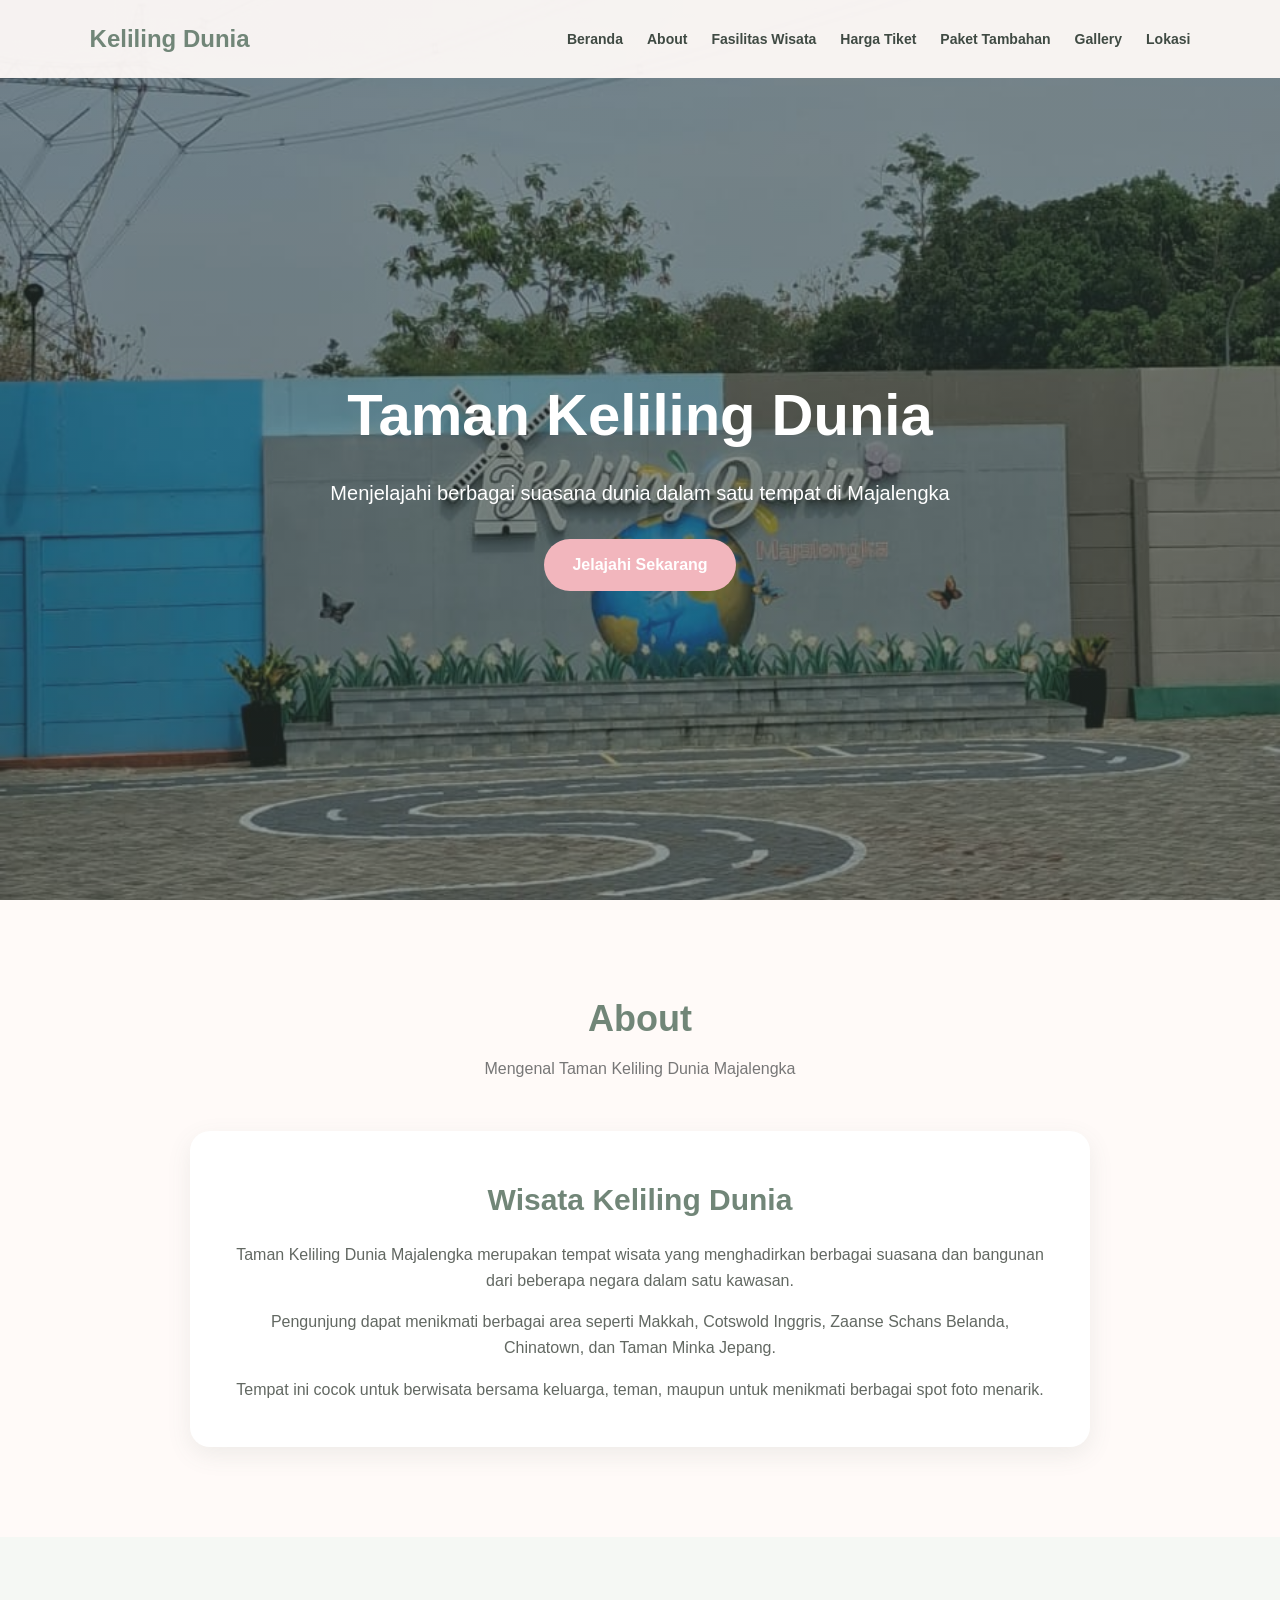
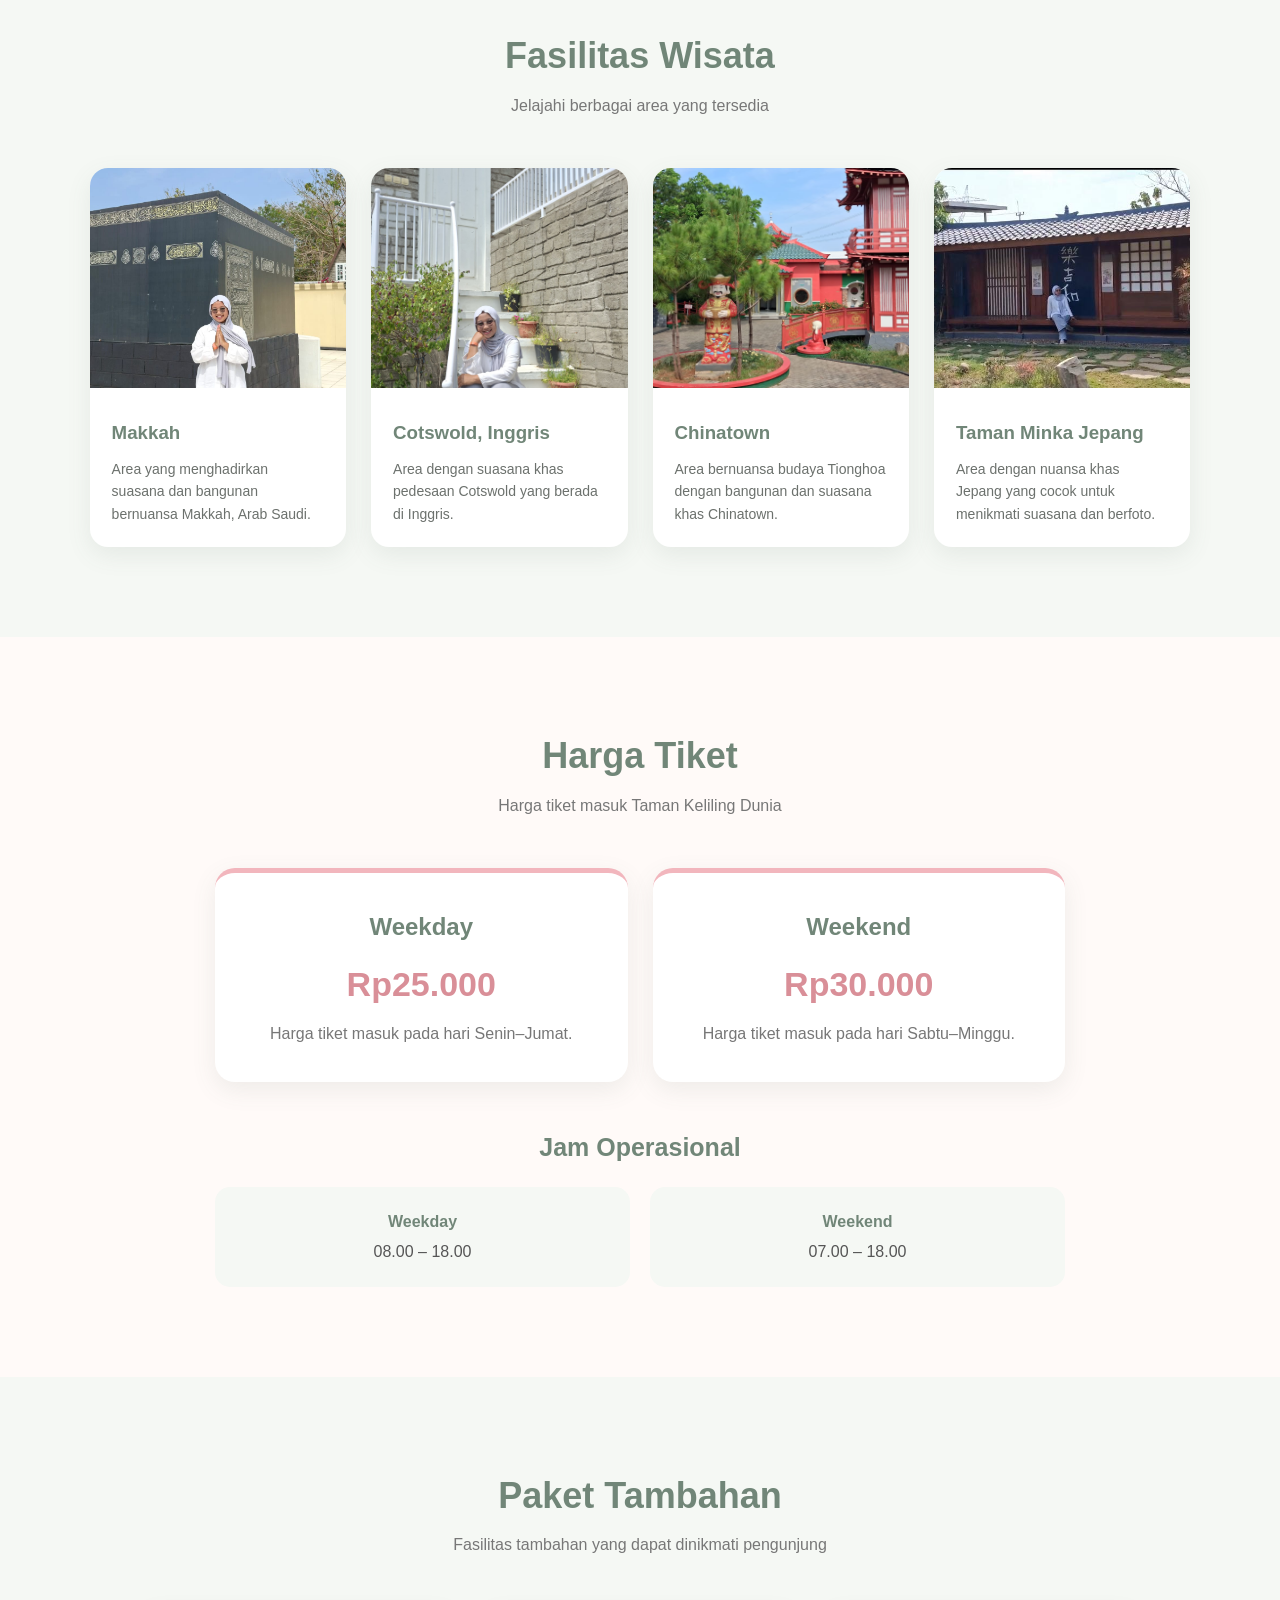
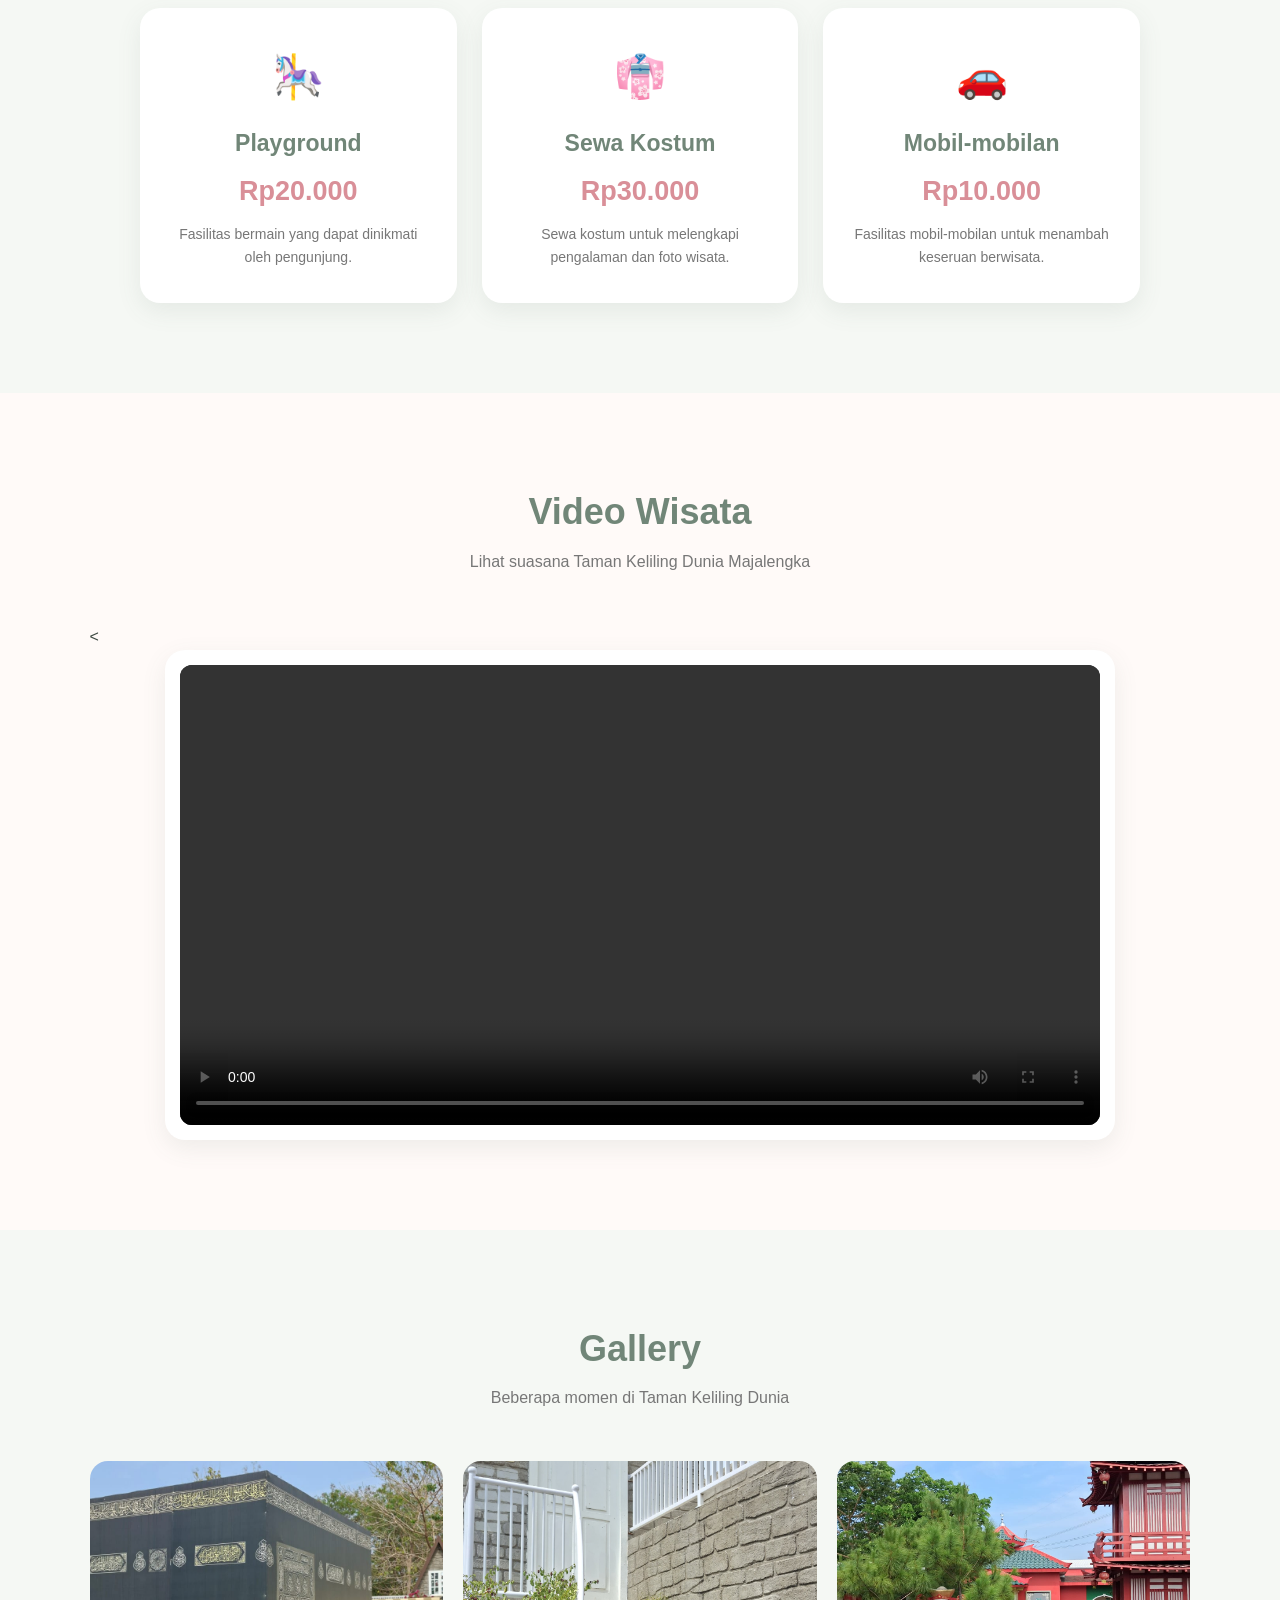
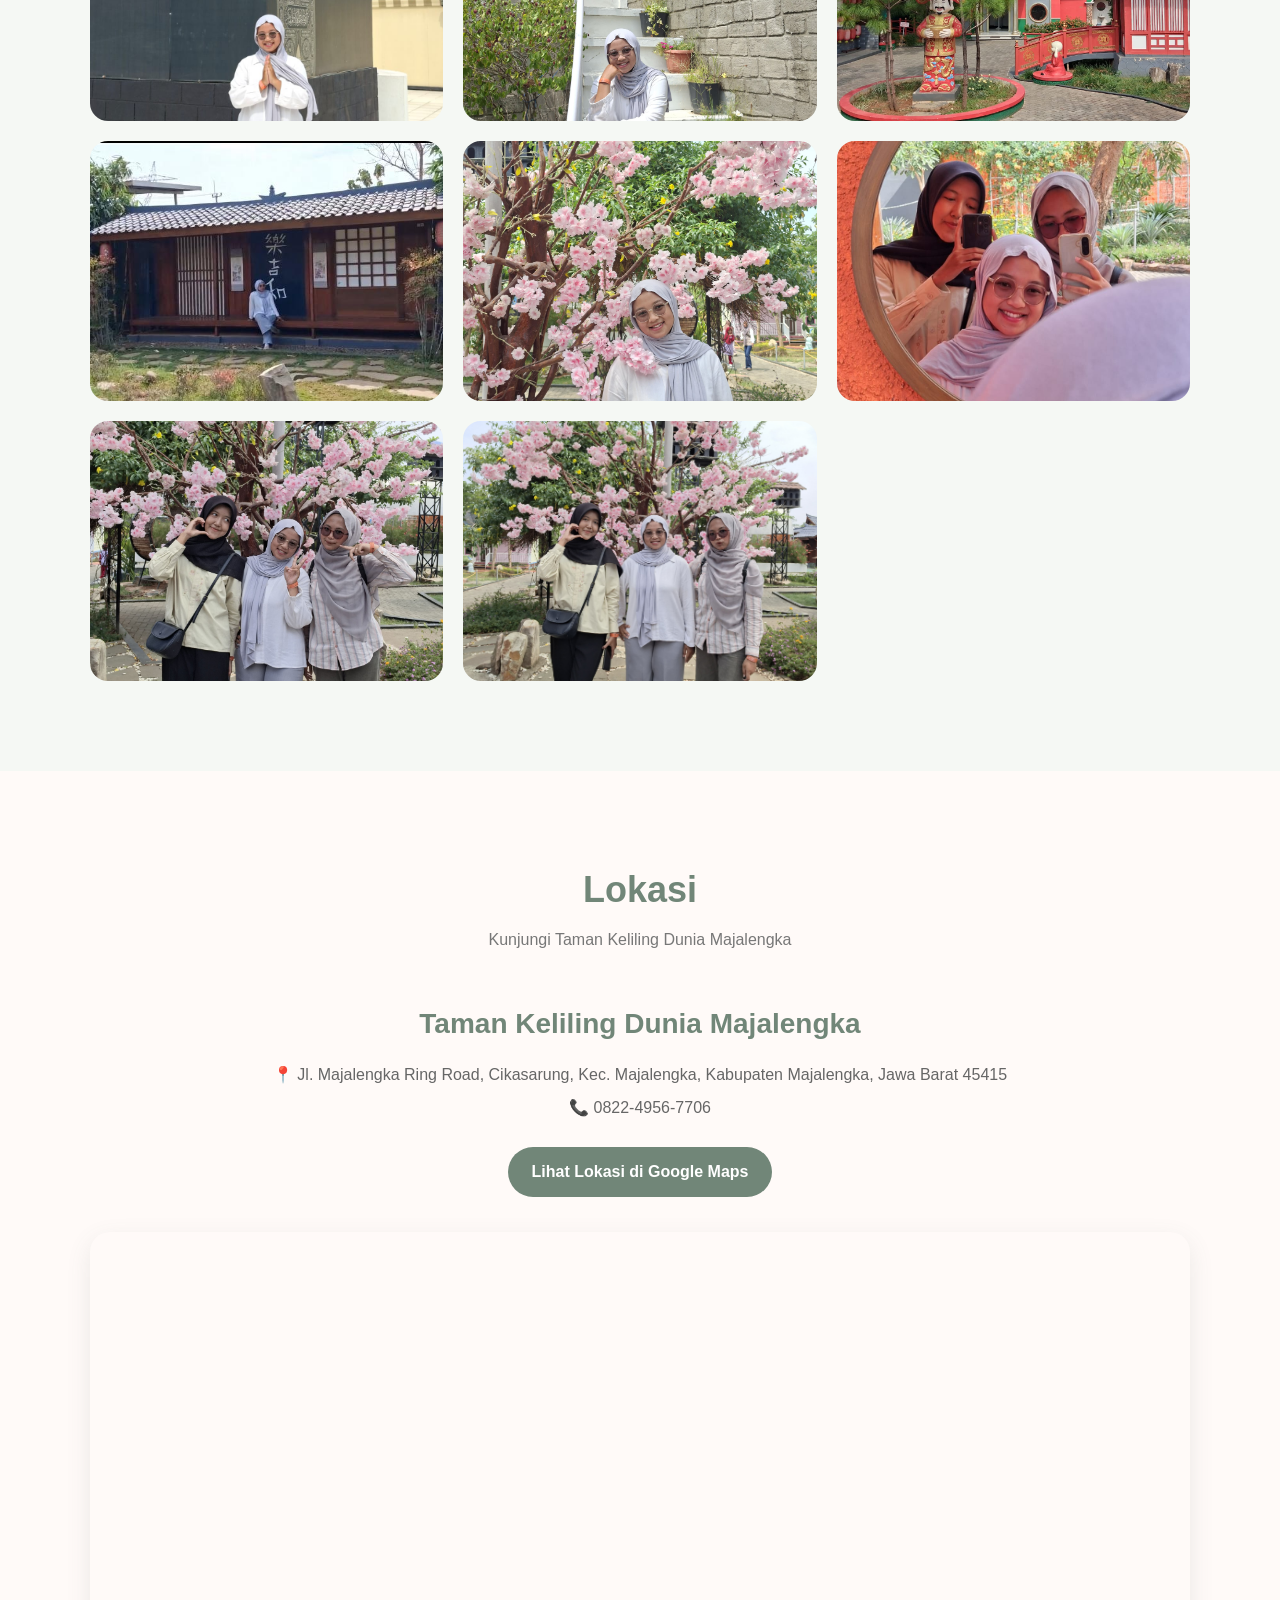
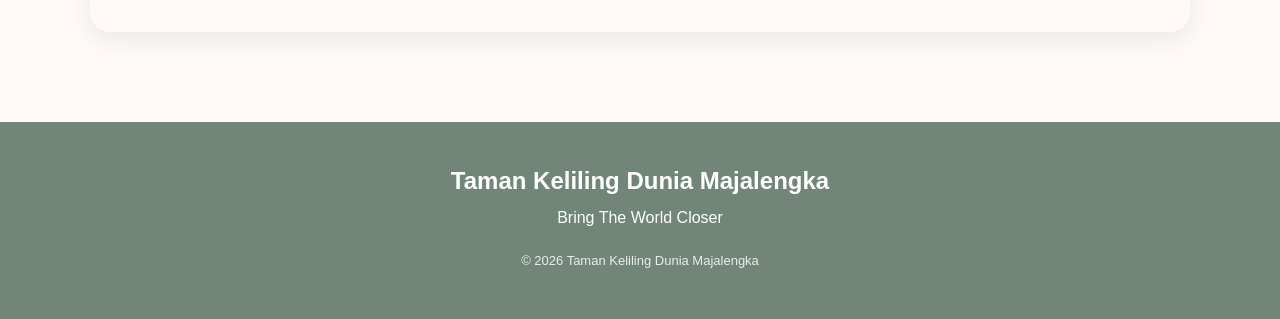
==== Website_Wisata/index.html @ c138de84 "Add files via upload" ====
<!DOCTYPE html>
<html lang="id">
<head>
    <meta charset="UTF-8">
    <meta name="viewport" content="width=device-width, initial-scale=1.0">
    <title>Taman Keliling Dunia Majalengka</title>
    <link rel="stylesheet" href="style.css">
</head>
<body>

<header class="hero" id="beranda">
    <nav class="navbar">
        <div class="logo">Keliling Dunia</div>

        <ul class="nav-menu">
            <li><a href="#beranda">Beranda</a></li>
            <li><a href="#about">About</a></li>
            <li><a href="#fasilitas">Fasilitas Wisata</a></li>
            <li><a href="#harga">Harga Tiket</a></li>
            <li><a href="#tambahan">Paket Tambahan</a></li>
            <li><a href="#gallery">Gallery</a></li>
            <li><a href="#lokasi">Lokasi</a></li>
        </ul>
    </nav>

    <div class="hero-content">
        <h1>Taman Keliling Dunia</h1>
        <p>Menjelajahi berbagai suasana dunia dalam satu tempat di Majalengka</p>
        <a href="#about" class="hero-btn">Jelajahi Sekarang</a>
    </div>
</header>

<section class="section about" id="about">
    <div class="section-title">
        <h2>About</h2>
        <p>Mengenal Taman Keliling Dunia Majalengka</p>
    </div>

    <div class="about-text">
        <h3>Wisata Keliling Dunia</h3>

        <p>
            Taman Keliling Dunia Majalengka merupakan tempat wisata
            yang menghadirkan berbagai suasana dan bangunan dari
            beberapa negara dalam satu kawasan.
        </p>

        <p>
            Pengunjung dapat menikmati berbagai area seperti Makkah,
            Cotswold Inggris, Zaanse Schans Belanda, Chinatown,
            dan Taman Minka Jepang.
        </p>

        <p>
            Tempat ini cocok untuk berwisata bersama keluarga,
            teman, maupun untuk menikmati berbagai spot foto menarik.
        </p>
    </div>
</section>

<section class="section facilities" id="fasilitas">
    <div class="section-title">
        <h2>Fasilitas Wisata</h2>
        <p>Jelajahi berbagai area yang tersedia</p>
    </div>

    <div class="card-container">

        <div class="card">
            <img src="img/keliling dunua(mekah ).jpeg" alt="Makkah">
            <div class="card-content">
                <h3>Makkah</h3>
                <p>
                    Area yang menghadirkan suasana dan bangunan
                    bernuansa Makkah, Arab Saudi.
                </p>
            </div>
        </div>

        <div class="card">
            <img src="img/keliling dunia (inggris).jpeg" alt="Cotswold Inggris">
            <div class="card-content">
                <h3>Cotswold, Inggris</h3>
                <p>
                    Area dengan suasana khas pedesaan Cotswold
                    yang berada di Inggris.
                </p>
            </div>
        </div>

        <div class="card">
            <img src="img/keliling dunia (chinatown).jpeg" alt="Chinatown">
            <div class="card-content">
                <h3>Chinatown</h3>
                <p>
                    Area bernuansa budaya Tionghoa dengan bangunan
                    dan suasana khas Chinatown.
                </p>
            </div>
        </div>

        <div class="card">
            <img src="img/keliling dunia (taman minka jepang ).jpeg" alt="Taman Minka Jepang">
            <div class="card-content">
                <h3>Taman Minka Jepang</h3>
                <p>
                    Area dengan nuansa khas Jepang yang cocok
                    untuk menikmati suasana dan berfoto.
                </p>
            </div>
        </div>

    </div>
</section>

<section class="section ticket" id="harga">
    <div class="section-title">
        <h2>Harga Tiket</h2>
        <p>Harga tiket masuk Taman Keliling Dunia</p>
    </div>

    <div class="ticket-container">

        <div class="ticket-card">
            <h3>Weekday</h3>
            <div class="price">Rp25.000</div>
            <p>Harga tiket masuk pada hari Senin–Jumat.</p>
        </div>

        <div class="ticket-card">
            <h3>Weekend</h3>
            <div class="price">Rp30.000</div>
            <p>Harga tiket masuk pada hari Sabtu–Minggu.</p>
        </div>

    </div>

    <div class="operational">
        <h3>Jam Operasional</h3>

        <div class="operational-container">

            <div>
                <strong>Weekday</strong>
                <span>08.00 – 18.00</span>
            </div>

            <div>
                <strong>Weekend</strong>
                <span>07.00 – 18.00</span>
            </div>

        </div>
    </div>
</section>

<section class="section additional" id="tambahan">
    <div class="section-title">
        <h2>Paket Tambahan</h2>
        <p>Fasilitas tambahan yang dapat dinikmati pengunjung</p>
    </div>

    <div class="additional-container">

        <div class="additional-card">
            <div class="additional-icon">🎠</div>
            <h3>Playground</h3>
            <div class="additional-price">Rp20.000</div>
            <p>
                Fasilitas bermain yang dapat dinikmati oleh pengunjung.
            </p>
        </div>

        <div class="additional-card">
            <div class="additional-icon">👘</div>
            <h3>Sewa Kostum</h3>
            <div class="additional-price">Rp30.000</div>
            <p>
                Sewa kostum untuk melengkapi pengalaman dan foto wisata.
            </p>
        </div>

        <div class="additional-card">
            <div class="additional-icon">🚗</div>
            <h3>Mobil-mobilan</h3>
            <div class="additional-price">Rp10.000</div>
            <p>
                Fasilitas mobil-mobilan untuk menambah keseruan berwisata.
            </p>
        </div>

    </div>
</section>

<section class="section video-section">
    <div class="section-title">
        <h2>Video Wisata</h2>
        <p>Lihat suasana Taman Keliling Dunia Majalengka</p>
    </div>

    <<div class="video-container">
    <video controls>
        <source src="video.mp4/video.mp4" type="video/mp4">
        Browser kamu tidak mendukung pemutaran video.
    </video>
</div>
</div>
    </div>
</section>

<section class="section gallery" id="gallery">
    <div class="section-title">
        <h2>Gallery</h2>
        <p>Beberapa momen di Taman Keliling Dunia</p>
    </div>

    <div class="gallery-container">

        <div class="gallery-item">
            <img src="img/keliling dunua(mekah ).jpeg" alt="Makkah">
        </div>

        <div class="gallery-item">
            <img src="img/keliling dunia (inggris).jpeg" alt="Inggris">
        </div>

        <div class="gallery-item">
            <img src="img/keliling dunia (chinatown).jpeg" alt="Chinatown">
        </div>

        <div class="gallery-item">
            <img src="img/keliling dunia (taman minka jepang ).jpeg" alt="Jepang">
        </div>

        <div class="gallery-item">
            <img src="img/poto keliling dunia.jpeg" alt="Taman Keliling Dunia">
        </div>

        <div class="gallery-item">
            <img src="img/bertiga kita.jpeg" alt="Foto Bersama">
        </div>

        <div class="gallery-item">
            <img src="img/bertiga kita 2.jpeg" alt="Foto Bersama">
        </div>

        <div class="gallery-item">
            <img src="img/kita kita.jpeg" alt="Foto Bersama">
        </div>

    </div>
</section>

<section class="section location" id="lokasi">
    <div class="section-title">
        <h2>Lokasi</h2>
        <p>Kunjungi Taman Keliling Dunia Majalengka</p>
    </div>

    <div class="location-content">

        <div class="location-info">
            <h3>Taman Keliling Dunia Majalengka</h3>

            <p>
                📍 Jl. Majalengka Ring Road, Cikasarung,
                Kec. Majalengka, Kabupaten Majalengka,
                Jawa Barat 45415
            </p>

            <p>
                📞 0822-4956-7706
            </p>

            <a
                href="https://www.google.com/maps/search/?api=1&query=Taman+Keliling+Dunia+Majalengka"
                target="_blank"
                class="map-btn">
                Lihat Lokasi di Google Maps
            </a>
        </div>

        <div class="map-container">
            <iframe
                src="https://www.google.com/maps?q=Taman+Keliling+Dunia+Majalengka&output=embed"
                loading="lazy"
                allowfullscreen>
            </iframe>
        </div>

    </div>
</section>

<footer>
    <div class="footer-content">
        <h3>Taman Keliling Dunia Majalengka</h3>
        <p>Bring The World Closer</p>
        <p class="copyright">
            © 2026 Taman Keliling Dunia Majalengka
        </p>
    </div>
</footer>

</body>
</html>
---- Website_Wisata/style.css ----
* {
    margin: 0;
    padding: 0;
    box-sizing: border-box;
}

html {
    scroll-behavior: smooth;
}

body {
    font-family: Arial, Helvetica, sans-serif;
    background: #fffaf8;
    color: #3f4a43;
    line-height: 1.6;
}

.hero {
    min-height: 100vh;
    background:
        linear-gradient(rgba(54, 70, 61, 0.45), rgba(54, 70, 61, 0.45)),
        url("img/gambar keliling dunia.jpeg") center/cover no-repeat;
    position: relative;
}

.navbar {
    width: 100%;
    padding: 20px 7%;
    display: flex;
    justify-content: space-between;
    align-items: center;
    background: rgba(255, 250, 248, 0.94);
    position: absolute;
    top: 0;
    left: 0;
    z-index: 10;
}

.logo {
    font-size: 24px;
    font-weight: bold;
    color: #718678;
}

.nav-menu {
    list-style: none;
    display: flex;
    gap: 24px;
}

.nav-menu a {
    text-decoration: none;
    color: #3f4a43;
    font-size: 14px;
    font-weight: 600;
    transition: 0.3s;
}

.nav-menu a:hover {
    color: #d98f98;
}

.hero-content {
    min-height: 100vh;
    display: flex;
    flex-direction: column;
    justify-content: center;
    align-items: center;
    text-align: center;
    color: white;
    padding: 100px 20px 40px;
}

.hero-content h1 {
    font-size: 58px;
    margin-bottom: 15px;
}

.hero-content p {
    font-size: 20px;
    max-width: 700px;
    margin-bottom: 30px;
}

.hero-btn {
    display: inline-block;
    text-decoration: none;
    background: #f2b6bd;
    color: #ffffff;
    padding: 13px 28px;
    border-radius: 30px;
    font-weight: bold;
    transition: 0.3s;
}

.hero-btn:hover {
    background: #df9da6;
    transform: translateY(-2px);
}

.section {
    padding: 90px 7%;
}

.section-title {
    text-align: center;
    margin-bottom: 50px;
}

.section-title h2 {
    font-size: 36px;
    color: #718678;
    margin-bottom: 8px;
}

.section-title p {
    color: #777;
}

.about {
    background: #fffaf8;
}

.about-text {
    max-width: 900px;
    margin: auto;
    text-align: center;
    background: #ffffff;
    padding: 45px;
    border-radius: 20px;
    box-shadow: 0 8px 25px rgba(90, 110, 95, 0.1);
}

.about-text h3 {
    font-size: 30px;
    color: #718678;
    margin-bottom: 18px;
}

.about-text p {
    margin-bottom: 16px;
    color: #626862;
}

.about-text p:last-child {
    margin-bottom: 0;
}

.facilities {
    background: #f5f8f4;
}

.card-container {
    display: grid;
    grid-template-columns: repeat(4, 1fr);
    gap: 25px;
}

.card {
    background: #ffffff;
    border-radius: 18px;
    overflow: hidden;
    box-shadow: 0 8px 25px rgba(90, 110, 95, 0.1);
    transition: 0.3s;
}

.card:hover {
    transform: translateY(-7px);
}

.card img {
    width: 100%;
    height: 220px;
    object-fit: cover;
}

.card-content {
    padding: 22px;
}

.card-content h3 {
    color: #718678;
    margin-bottom: 10px;
}

.card-content p {
    color: #6c716d;
    font-size: 14px;
}

.ticket {
    background: #fffaf8;
}

.ticket-container {
    max-width: 850px;
    margin: auto;
    display: grid;
    grid-template-columns: repeat(2, 1fr);
    gap: 25px;
}

.ticket-card {
    background: #ffffff;
    padding: 35px;
    text-align: center;
    border-radius: 20px;
    box-shadow: 0 8px 25px rgba(90, 110, 95, 0.1);
    border-top: 5px solid #f2b6bd;
}

.ticket-card h3 {
    color: #718678;
    font-size: 24px;
    margin-bottom: 10px;
}

.price {
    font-size: 34px;
    font-weight: bold;
    color: #d98f98;
    margin-bottom: 10px;
}

.ticket-card p {
    color: #777;
}

.operational {
    max-width: 850px;
    margin: 45px auto 0;
    text-align: center;
}

.operational h3 {
    font-size: 25px;
    color: #718678;
    margin-bottom: 20px;
}

.operational-container {
    display: grid;
    grid-template-columns: repeat(2, 1fr);
    gap: 20px;
}

.operational-container div {
    background: #f5f8f4;
    padding: 22px;
    border-radius: 15px;
}

.operational-container strong,
.operational-container span {
    display: block;
}

.operational-container strong {
    color: #718678;
    margin-bottom: 5px;
}

.operational-container span {
    color: #555;
}

.additional {
    background: #f5f8f4;
}

.additional-container {
    max-width: 1000px;
    margin: auto;
    display: grid;
    grid-template-columns: repeat(3, 1fr);
    gap: 25px;
}

.additional-card {
    background: #ffffff;
    padding: 35px 25px;
    text-align: center;
    border-radius: 20px;
    box-shadow: 0 8px 25px rgba(90, 110, 95, 0.1);
}

.additional-icon {
    font-size: 42px;
    margin-bottom: 15px;
}

.additional-card h3 {
    color: #718678;
    font-size: 23px;
    margin-bottom: 8px;
}

.additional-price {
    color: #d98f98;
    font-size: 27px;
    font-weight: bold;
    margin-bottom: 10px;
}

.additional-card p {
    color: #777;
    font-size: 14px;
}

.video-section {
    background: #fffaf8;
}

.video-container {
    max-width: 950px;
    margin: auto;
    background: #ffffff;
    padding: 15px;
    border-radius: 20px;
    box-shadow: 0 8px 25px rgba(90, 110, 95, 0.1);
}

.video-container video {
    width: 100%;
    display: block;
    max-height: 550px;
    border-radius: 12px;
    background: #222;
}

.gallery {
    background: #f5f8f4;
}

.gallery-container {
    display: grid;
    grid-template-columns: repeat(3, 1fr);
    gap: 20px;
}

.gallery-item {
    height: 260px;
    overflow: hidden;
    border-radius: 18px;
    background: #ffffff;
}

.gallery-item img {
    width: 100%;
    height: 100%;
    object-fit: cover;
    display: block;
    transition: 0.4s;
}

.gallery-item:hover img {
    transform: scale(1.05);
}

.location {
    background: #fffaf8;
}

.location-content {
    max-width: 1100px;
    margin: auto;
}

.location-info {
    text-align: center;
    margin-bottom: 35px;
}

.location-info h3 {
    font-size: 28px;
    color: #718678;
    margin-bottom: 15px;
}

.location-info p {
    color: #666;
    margin-bottom: 8px;
}

.map-btn {
    display: inline-block;
    margin-top: 18px;
    background: #718678;
    color: #ffffff;
    text-decoration: none;
    padding: 12px 24px;
    border-radius: 25px;
    font-weight: bold;
    transition: 0.3s;
}

.map-btn:hover {
    background: #5e7465;
}

.map-container {
    width: 100%;
    height: 400px;
    border-radius: 20px;
    overflow: hidden;
    box-shadow: 0 8px 25px rgba(90, 110, 95, 0.12);
}

.map-container iframe {
    width: 100%;
    height: 100%;
    border: 0;
}

footer {
    background: #718678;
    color: #ffffff;
    text-align: center;
    padding: 40px 20px;
}

.footer-content h3 {
    font-size: 24px;
    margin-bottom: 5px;
}

.footer-content p {
    margin-bottom: 8px;
}

.copyright {
    margin-top: 20px;
    font-size: 13px;
    opacity: 0.85;
}

@media (max-width: 1000px) {
    .navbar {
        padding: 18px 4%;
    }

    .nav-menu {
        gap: 14px;
    }

    .nav-menu a {
        font-size: 12px;
    }

    .card-container {
        grid-template-columns: repeat(2, 1fr);
    }
}

@media (max-width: 768px) {
    .navbar {
        position: relative;
        flex-direction: column;
        gap: 15px;
    }

    .nav-menu {
        flex-wrap: wrap;
        justify-content: center;
    }

    .hero {
        min-height: 100vh;
    }

    .hero-content h1 {
        font-size: 40px;
    }

    .hero-content p {
        font-size: 16px;
    }

    .about-text {
        padding: 30px 22px;
    }

    .about-text h3 {
        font-size: 26px;
    }

    .card-container {
        grid-template-columns: 1fr;
    }

    .ticket-container {
        grid-template-columns: 1fr;
    }

    .operational-container {
        grid-template-columns: 1fr;
    }

    .additional-container {
        grid-template-columns: 1fr;
    }

    .gallery-container {
        grid-template-columns: 1fr;
    }

    .gallery-item {
        height: 280px;
    }

    .map-container {
        height: 300px;
    }

    .section {
        padding: 65px 5%;
    }

    .section-title h2 {
        font-size: 30px;
    }
}

@media (max-width: 480px) {
    .nav-menu {
        gap: 10px;
    }

    .nav-menu a {
        font-size: 11px;
    }

    .hero-content h1 {
        font-size: 32px;
    }

    .hero-content p {
        font-size: 14px;
    }
}
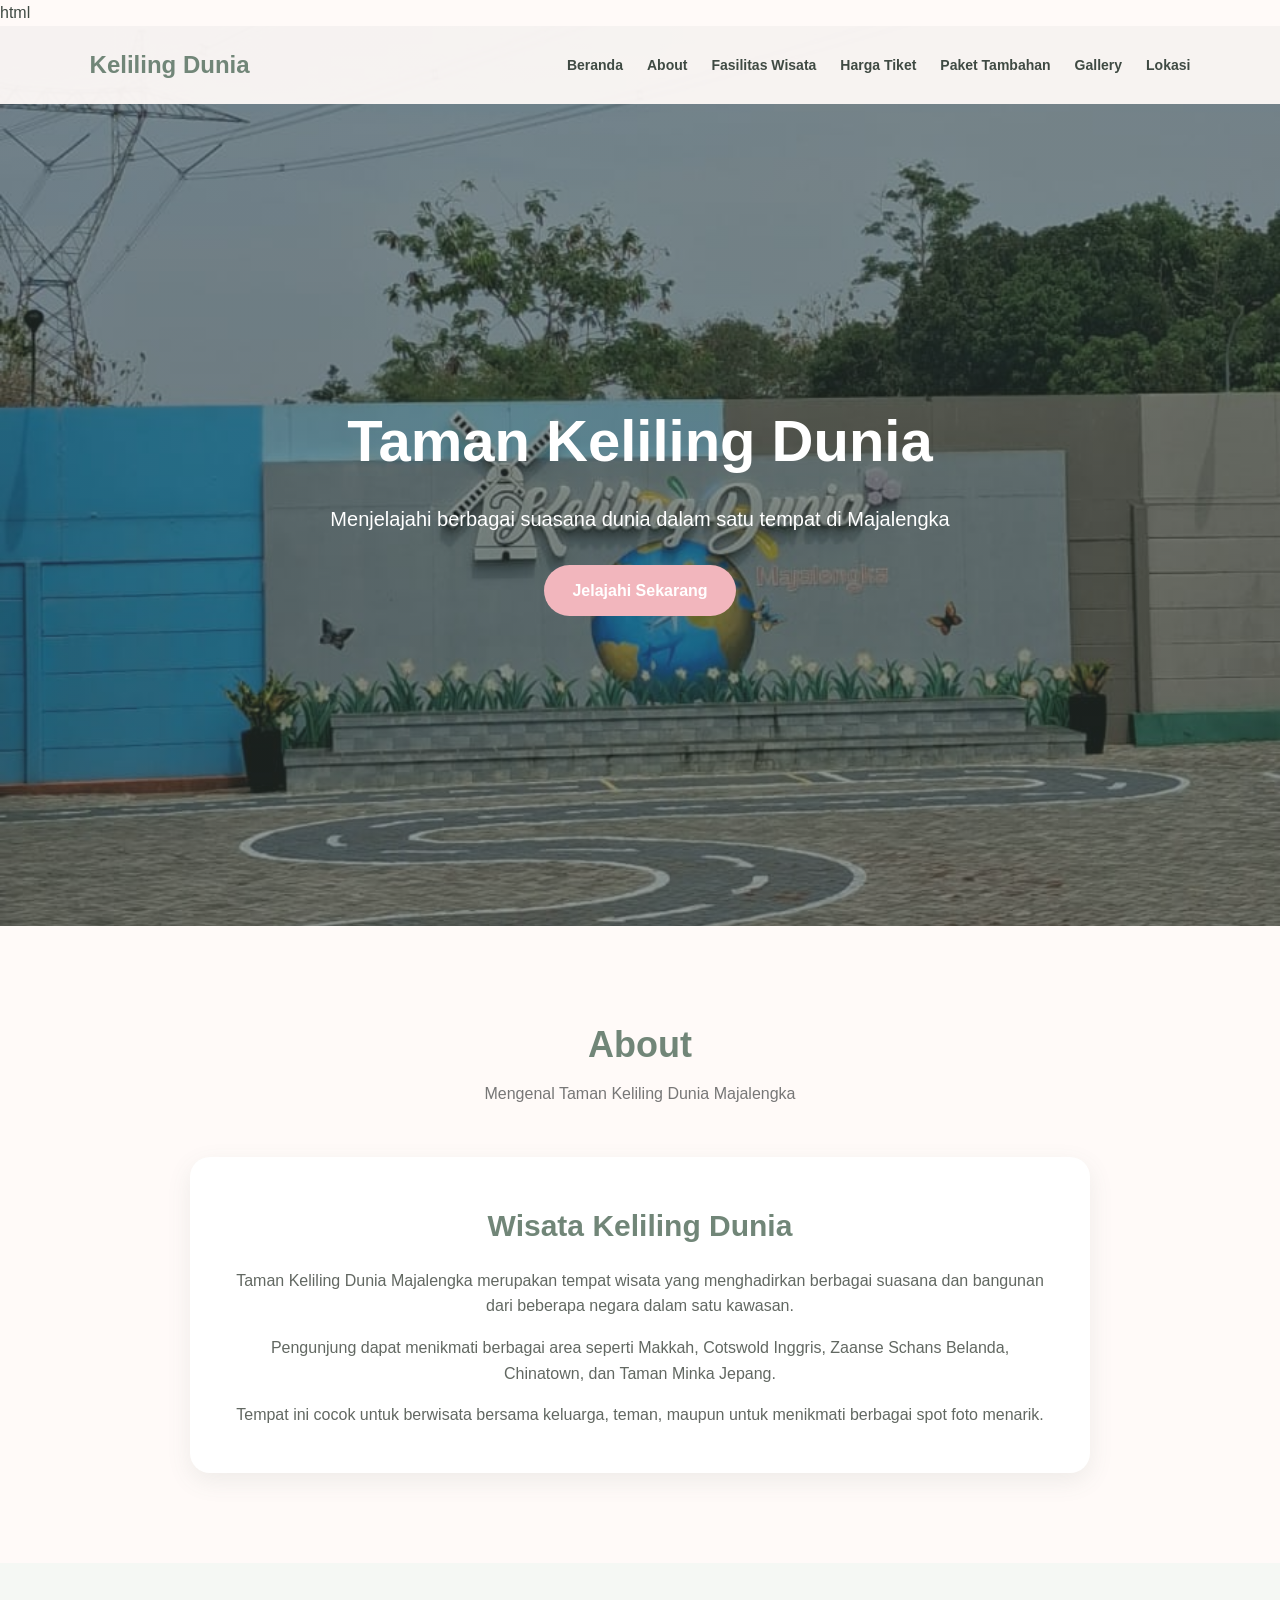
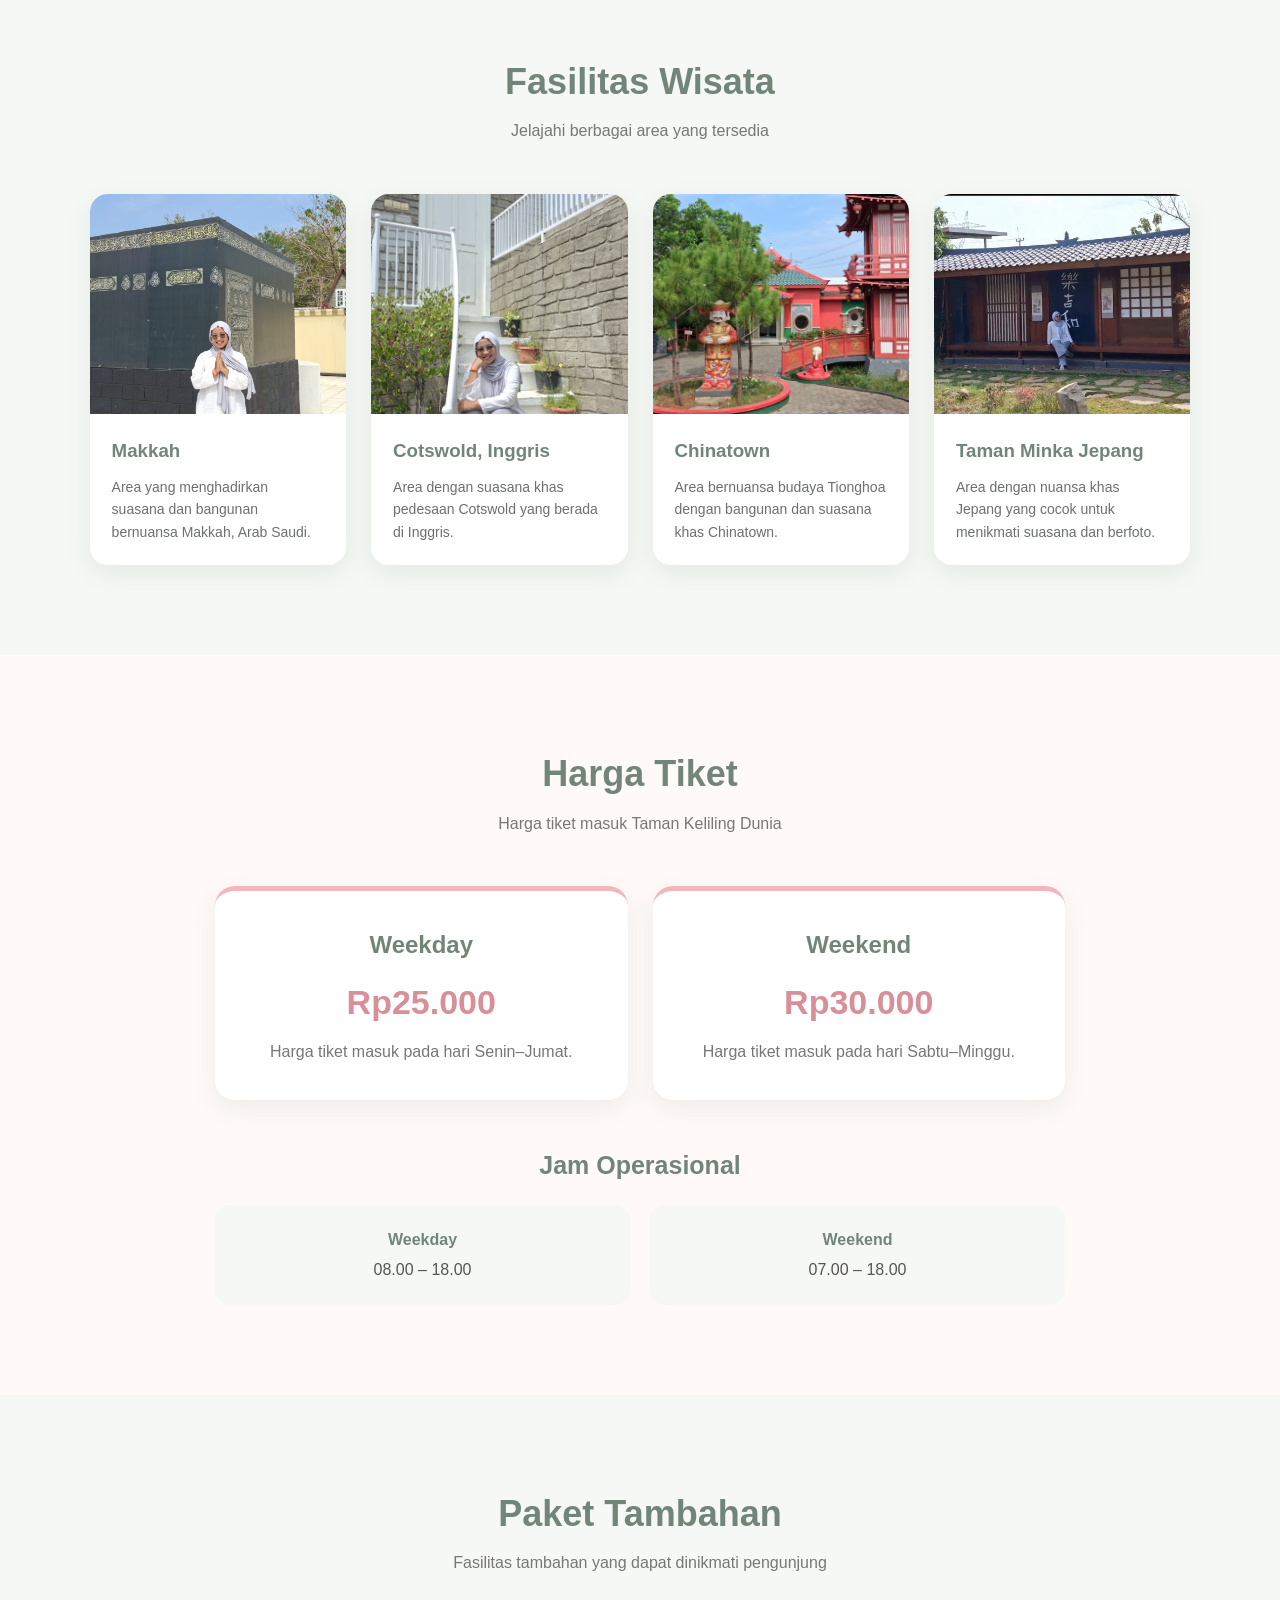
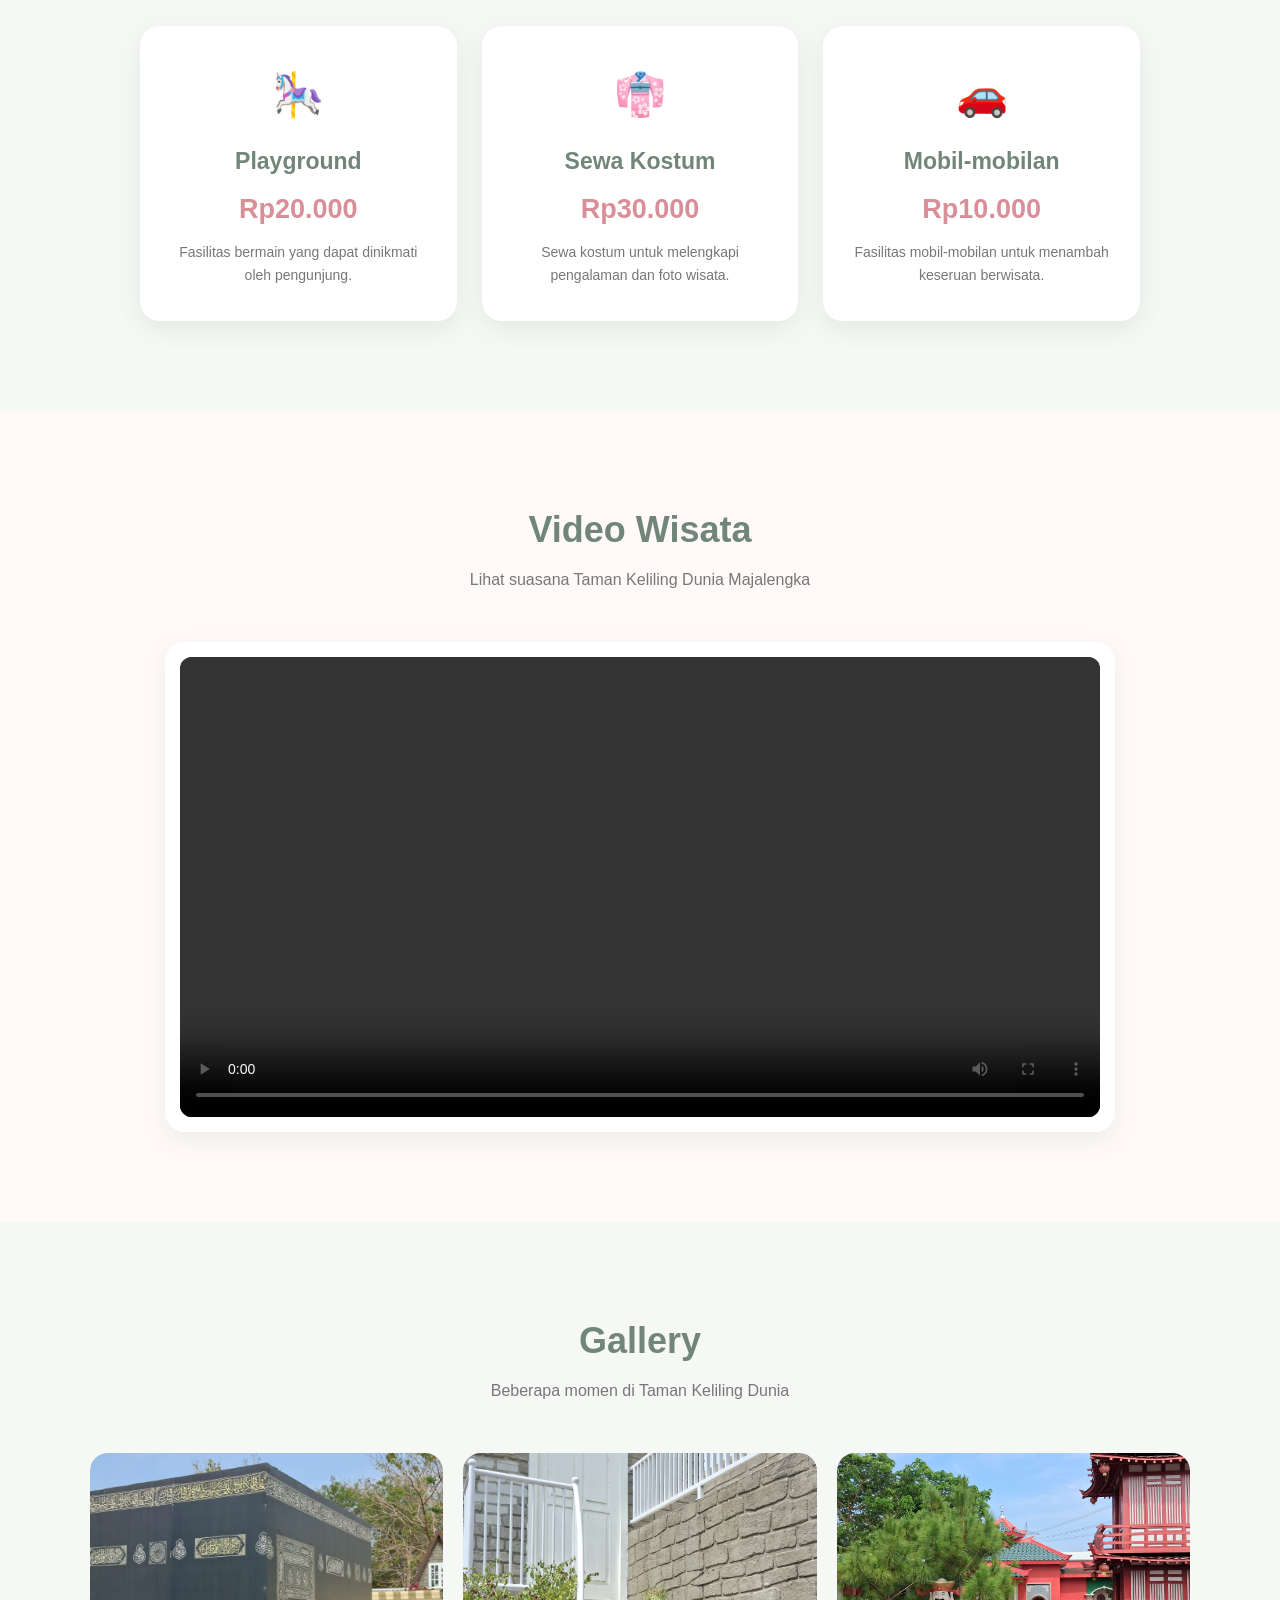
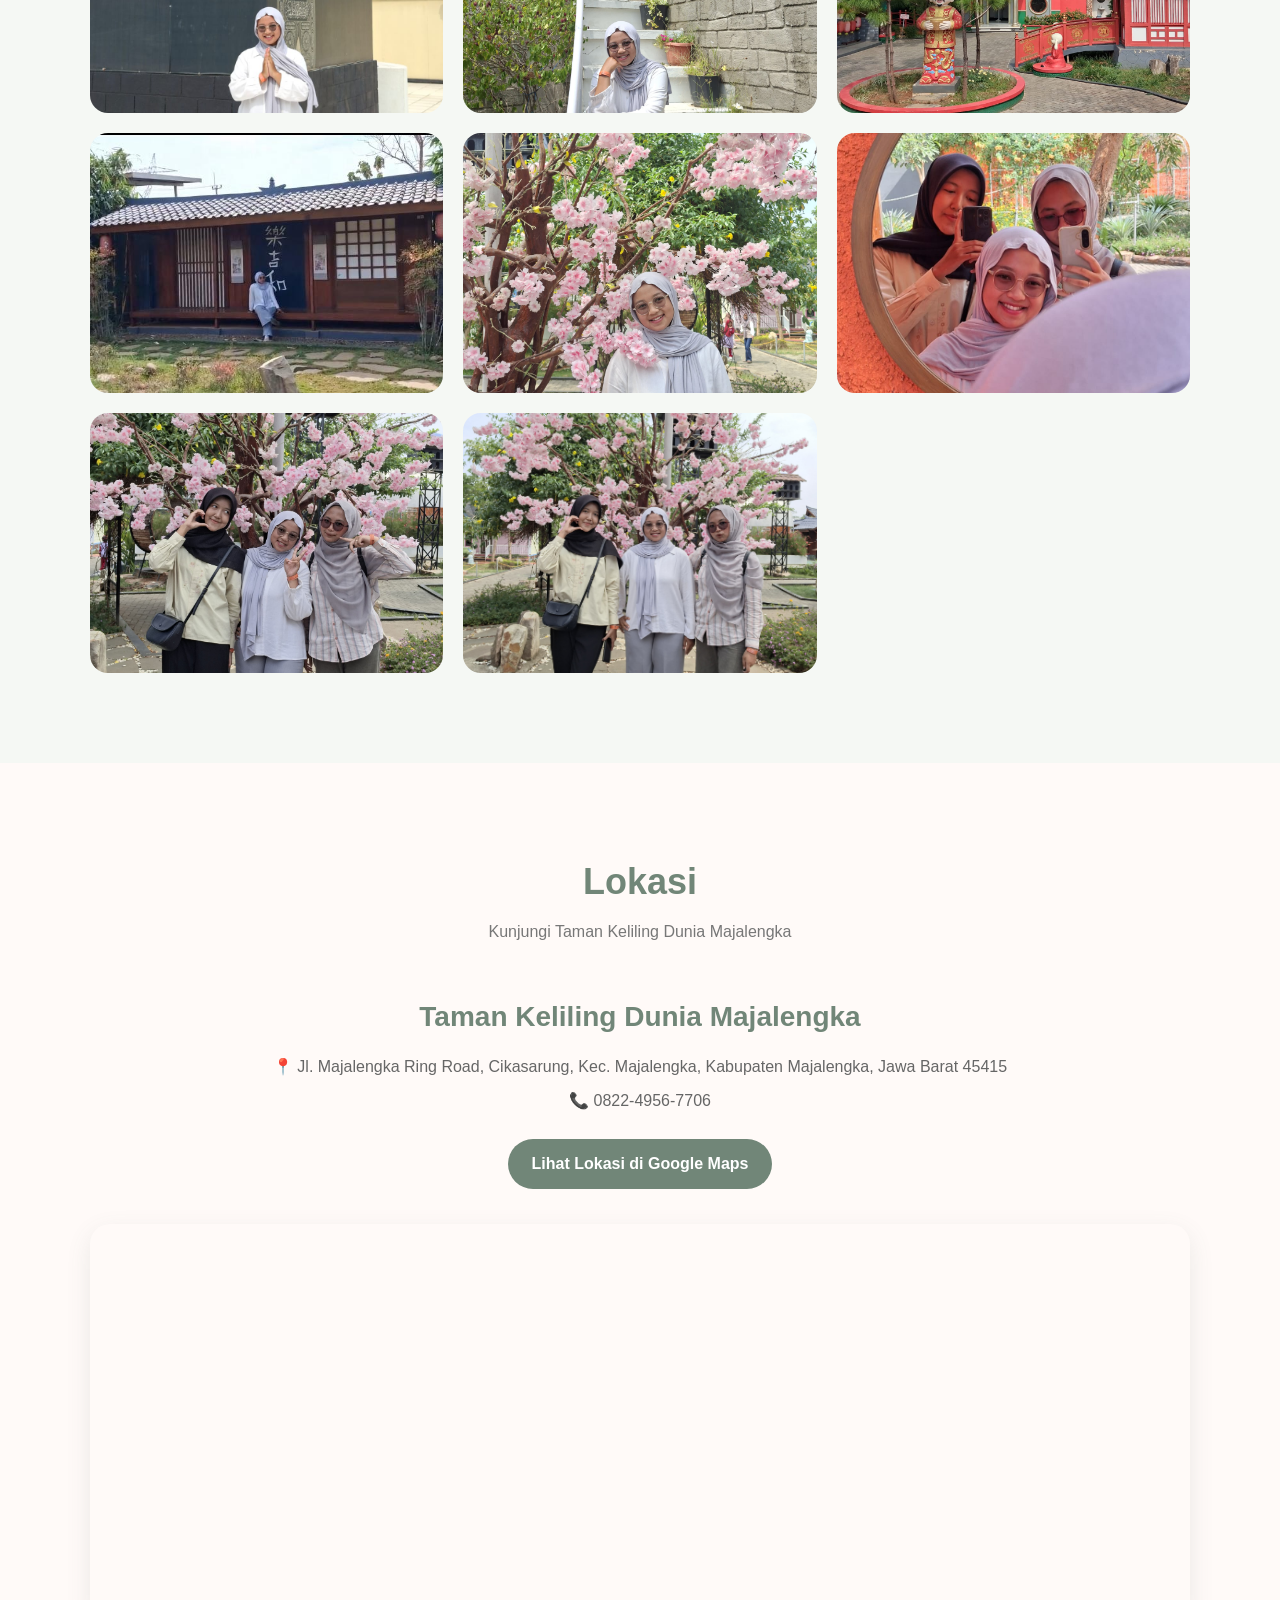
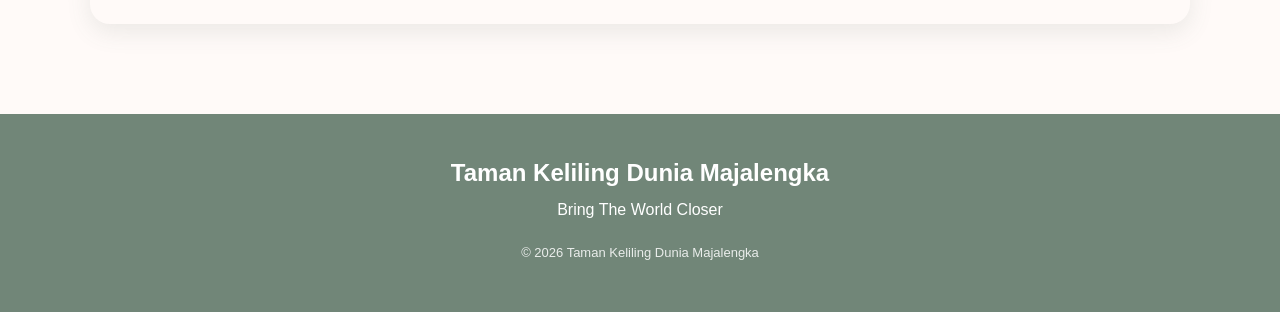
==== commit 43776ae7: "Update index.html" ====
--- a/Website_Wisata/index.html
+++ b/Website_Wisata/index.html
@@ -1,3 +1,4 @@
+html
 <!DOCTYPE html>
 <html lang="id">
 <head>
@@ -11,7 +12,6 @@
 <header class="hero" id="beranda">
     <nav class="navbar">
         <div class="logo">Keliling Dunia</div>
-
         <ul class="nav-menu">
             <li><a href="#beranda">Beranda</a></li>
             <li><a href="#about">About</a></li>
@@ -38,19 +38,16 @@
 
     <div class="about-text">
         <h3>Wisata Keliling Dunia</h3>
-
         <p>
             Taman Keliling Dunia Majalengka merupakan tempat wisata
             yang menghadirkan berbagai suasana dan bangunan dari
             beberapa negara dalam satu kawasan.
         </p>
-
         <p>
             Pengunjung dapat menikmati berbagai area seperti Makkah,
             Cotswold Inggris, Zaanse Schans Belanda, Chinatown,
             dan Taman Minka Jepang.
         </p>
-
         <p>
             Tempat ini cocok untuk berwisata bersama keluarga,
             teman, maupun untuk menikmati berbagai spot foto menarik.
@@ -65,15 +62,11 @@
     </div>
 
     <div class="card-container">
-
         <div class="card">
             <img src="img/keliling dunua(mekah ).jpeg" alt="Makkah">
             <div class="card-content">
                 <h3>Makkah</h3>
-                <p>
-                    Area yang menghadirkan suasana dan bangunan
-                    bernuansa Makkah, Arab Saudi.
-                </p>
+                <p>Area yang menghadirkan suasana dan bangunan bernuansa Makkah, Arab Saudi.</p>
             </div>
         </div>
 
@@ -81,10 +74,7 @@
             <img src="img/keliling dunia (inggris).jpeg" alt="Cotswold Inggris">
             <div class="card-content">
                 <h3>Cotswold, Inggris</h3>
-                <p>
-                    Area dengan suasana khas pedesaan Cotswold
-                    yang berada di Inggris.
-                </p>
+                <p>Area dengan suasana khas pedesaan Cotswold yang berada di Inggris.</p>
             </div>
         </div>
 
@@ -92,10 +82,7 @@
             <img src="img/keliling dunia (chinatown).jpeg" alt="Chinatown">
             <div class="card-content">
                 <h3>Chinatown</h3>
-                <p>
-                    Area bernuansa budaya Tionghoa dengan bangunan
-                    dan suasana khas Chinatown.
-                </p>
+                <p>Area bernuansa budaya Tionghoa dengan bangunan dan suasana khas Chinatown.</p>
             </div>
         </div>
 
@@ -103,13 +90,9 @@
             <img src="img/keliling dunia (taman minka jepang ).jpeg" alt="Taman Minka Jepang">
             <div class="card-content">
                 <h3>Taman Minka Jepang</h3>
-                <p>
-                    Area dengan nuansa khas Jepang yang cocok
-                    untuk menikmati suasana dan berfoto.
-                </p>
-            </div>
-        </div>
-
+                <p>Area dengan nuansa khas Jepang yang cocok untuk menikmati suasana dan berfoto.</p>
+            </div>
+        </div>
     </div>
 </section>
 
@@ -120,7 +103,6 @@
     </div>
 
     <div class="ticket-container">
-
         <div class="ticket-card">
             <h3>Weekday</h3>
             <div class="price">Rp25.000</div>
@@ -132,24 +114,19 @@
             <div class="price">Rp30.000</div>
             <p>Harga tiket masuk pada hari Sabtu–Minggu.</p>
         </div>
-
     </div>
 
     <div class="operational">
         <h3>Jam Operasional</h3>
-
         <div class="operational-container">
-
             <div>
                 <strong>Weekday</strong>
                 <span>08.00 – 18.00</span>
             </div>
-
             <div>
                 <strong>Weekend</strong>
                 <span>07.00 – 18.00</span>
             </div>
-
         </div>
     </div>
 </section>
@@ -161,50 +138,40 @@
     </div>
 
     <div class="additional-container">
-
         <div class="additional-card">
             <div class="additional-icon">🎠</div>
             <h3>Playground</h3>
             <div class="additional-price">Rp20.000</div>
-            <p>
-                Fasilitas bermain yang dapat dinikmati oleh pengunjung.
-            </p>
+            <p>Fasilitas bermain yang dapat dinikmati oleh pengunjung.</p>
         </div>
 
         <div class="additional-card">
             <div class="additional-icon">👘</div>
             <h3>Sewa Kostum</h3>
             <div class="additional-price">Rp30.000</div>
-            <p>
-                Sewa kostum untuk melengkapi pengalaman dan foto wisata.
-            </p>
+            <p>Sewa kostum untuk melengkapi pengalaman dan foto wisata.</p>
         </div>
 
         <div class="additional-card">
             <div class="additional-icon">🚗</div>
             <h3>Mobil-mobilan</h3>
             <div class="additional-price">Rp10.000</div>
-            <p>
-                Fasilitas mobil-mobilan untuk menambah keseruan berwisata.
-            </p>
-        </div>
-
-    </div>
-</section>
-
-<section class="section video-section">
+            <p>Fasilitas mobil-mobilan untuk menambah keseruan berwisata.</p>
+        </div>
+    </div>
+</section>
+
+<section class="section video-section" id="video">
     <div class="section-title">
         <h2>Video Wisata</h2>
         <p>Lihat suasana Taman Keliling Dunia Majalengka</p>
     </div>
 
-    <<div class="video-container">
-    <video controls>
-        <source src="video.mp4/video.mp4" type="video/mp4">
-        Browser kamu tidak mendukung pemutaran video.
-    </video>
-</div>
-</div>
+    <div class="video-container">
+        <video controls preload="metadata">
+            <source src="video%20(1).mp4" type="video/mp4">
+            Browser kamu tidak mendukung pemutaran video.
+        </video>
     </div>
 </section>
 
@@ -215,39 +182,30 @@
     </div>
 
     <div class="gallery-container">
-
         <div class="gallery-item">
             <img src="img/keliling dunua(mekah ).jpeg" alt="Makkah">
         </div>
-
         <div class="gallery-item">
             <img src="img/keliling dunia (inggris).jpeg" alt="Inggris">
         </div>
-
         <div class="gallery-item">
             <img src="img/keliling dunia (chinatown).jpeg" alt="Chinatown">
         </div>
-
         <div class="gallery-item">
             <img src="img/keliling dunia (taman minka jepang ).jpeg" alt="Jepang">
         </div>
-
         <div class="gallery-item">
             <img src="img/poto keliling dunia.jpeg" alt="Taman Keliling Dunia">
         </div>
-
         <div class="gallery-item">
             <img src="img/bertiga kita.jpeg" alt="Foto Bersama">
         </div>
-
         <div class="gallery-item">
             <img src="img/bertiga kita 2.jpeg" alt="Foto Bersama">
         </div>
-
         <div class="gallery-item">
             <img src="img/kita kita.jpeg" alt="Foto Bersama">
         </div>
-
     </div>
 </section>
 
@@ -258,23 +216,19 @@
     </div>
 
     <div class="location-content">
-
         <div class="location-info">
             <h3>Taman Keliling Dunia Majalengka</h3>
-
             <p>
                 📍 Jl. Majalengka Ring Road, Cikasarung,
                 Kec. Majalengka, Kabupaten Majalengka,
                 Jawa Barat 45415
             </p>
-
-            <p>
-                📞 0822-4956-7706
-            </p>
+            <p>📞 0822-4956-7706</p>
 
             <a
                 href="https://www.google.com/maps/search/?api=1&query=Taman+Keliling+Dunia+Majalengka"
                 target="_blank"
+                rel="noopener noreferrer"
                 class="map-btn">
                 Lihat Lokasi di Google Maps
             </a>
@@ -284,10 +238,11 @@
             <iframe
                 src="https://www.google.com/maps?q=Taman+Keliling+Dunia+Majalengka&output=embed"
                 loading="lazy"
-                allowfullscreen>
+                allowfullscreen
+                referrerpolicy="no-referrer-when-downgrade"
+                title="Peta Taman Keliling Dunia Majalengka">
             </iframe>
         </div>
-
     </div>
 </section>
 
@@ -295,11 +250,11 @@
     <div class="footer-content">
         <h3>Taman Keliling Dunia Majalengka</h3>
         <p>Bring The World Closer</p>
-        <p class="copyright">
-            © 2026 Taman Keliling Dunia Majalengka
-        </p>
+        <p class="copyright">© 2026 Taman Keliling Dunia Majalengka</p>
     </div>
 </footer>
 
 </body>
-</html>+</html>
+            
+   
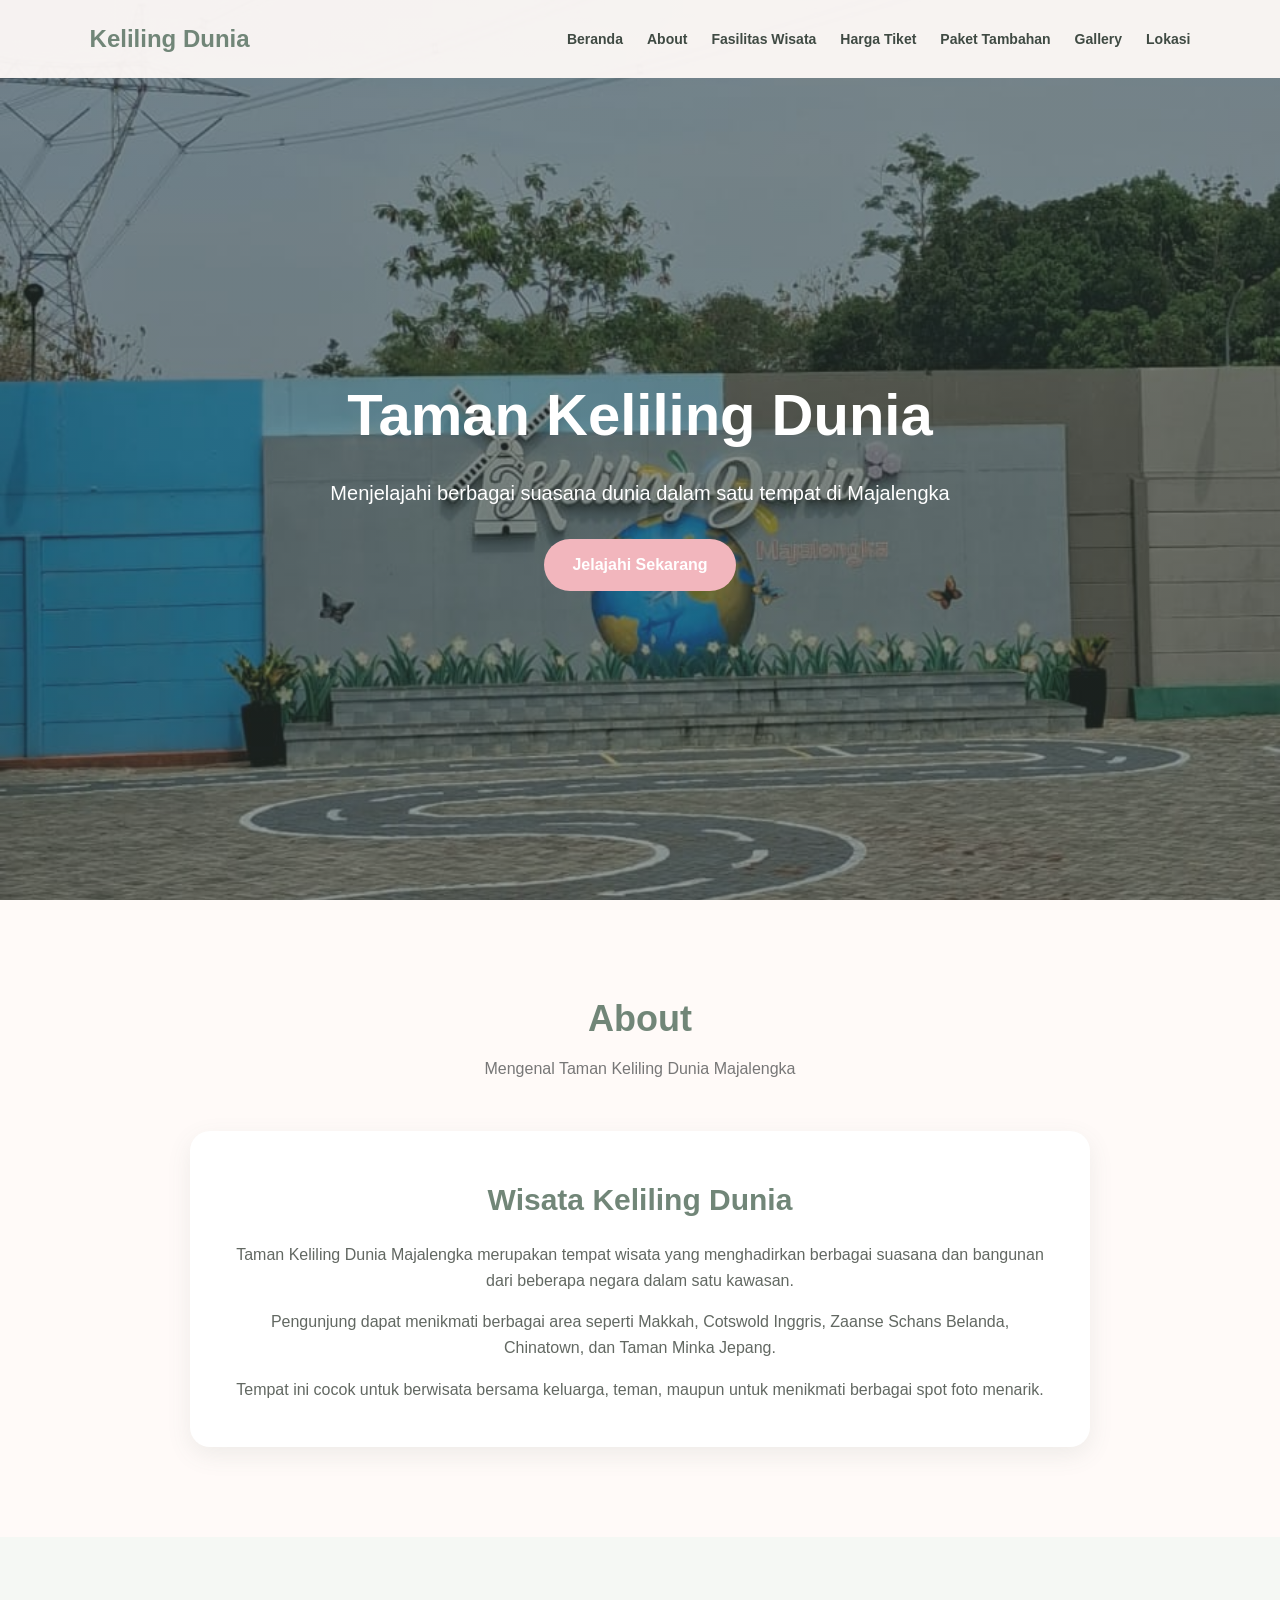
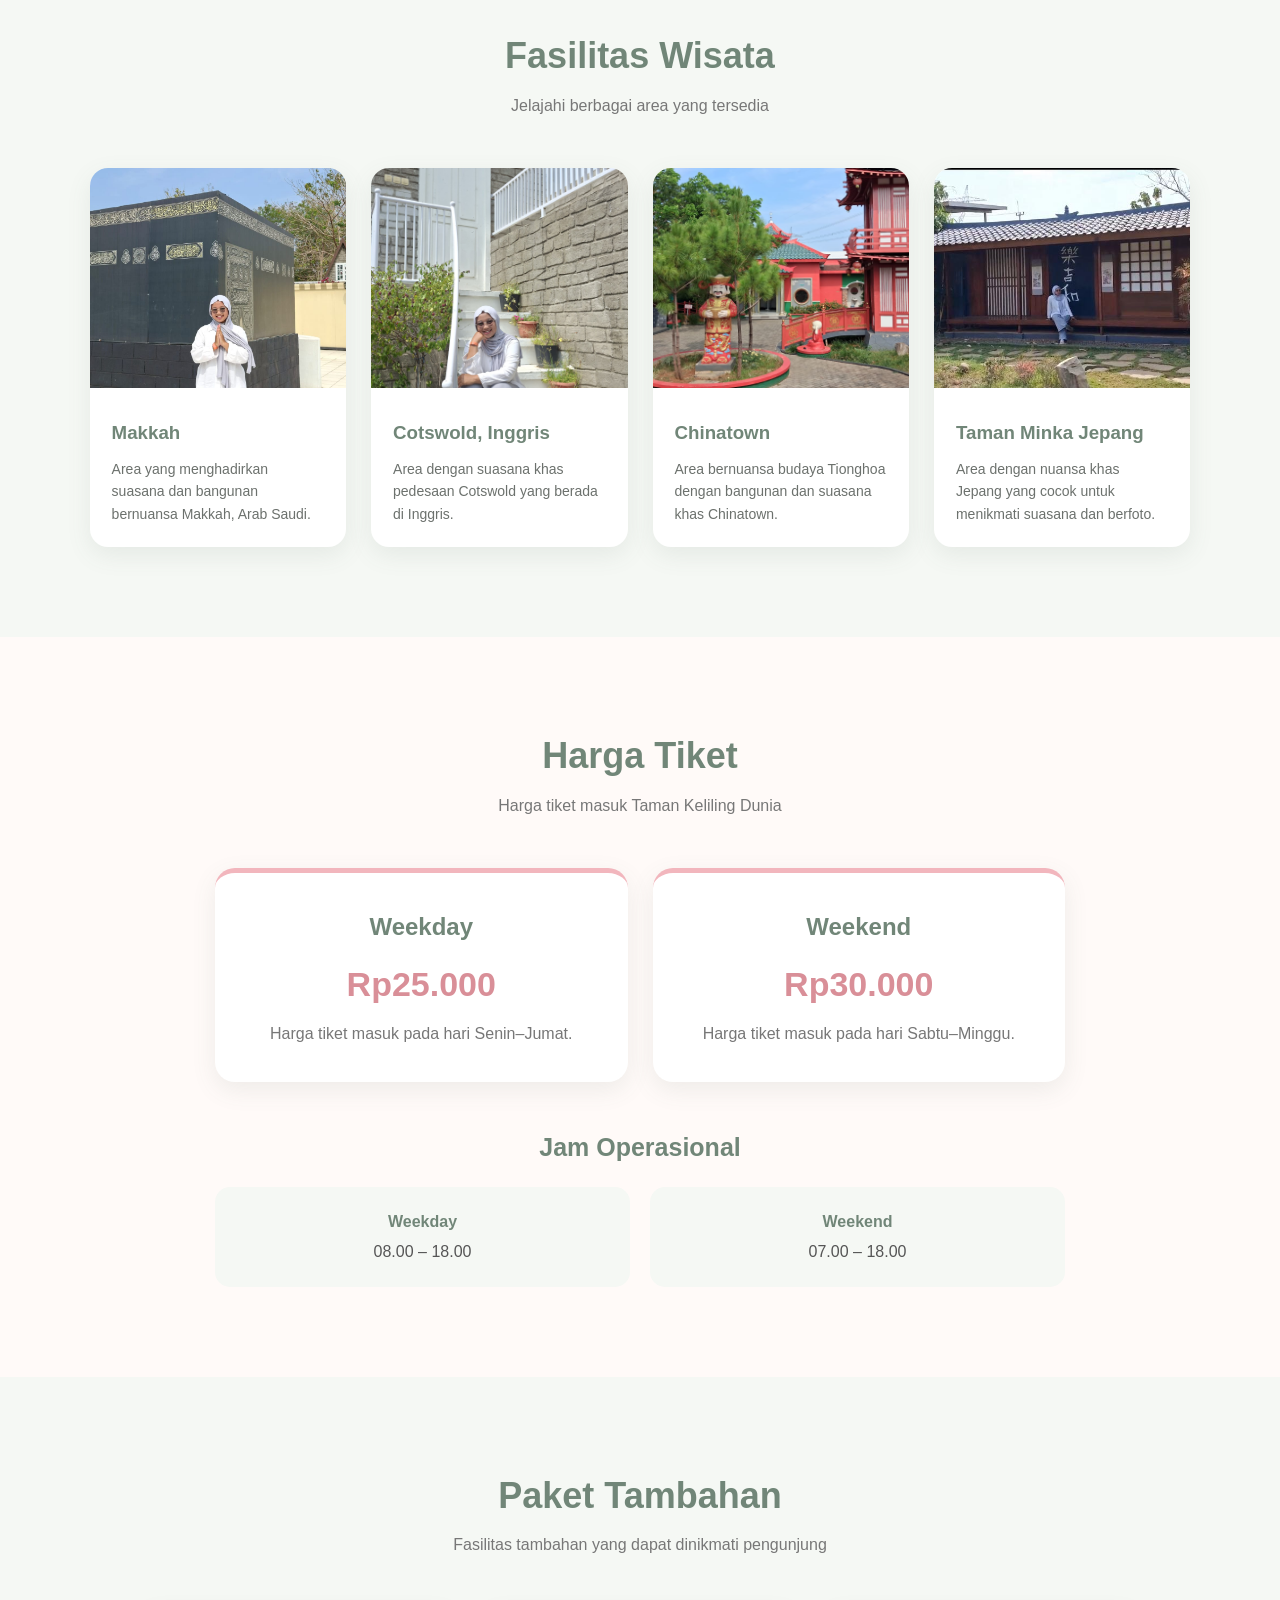
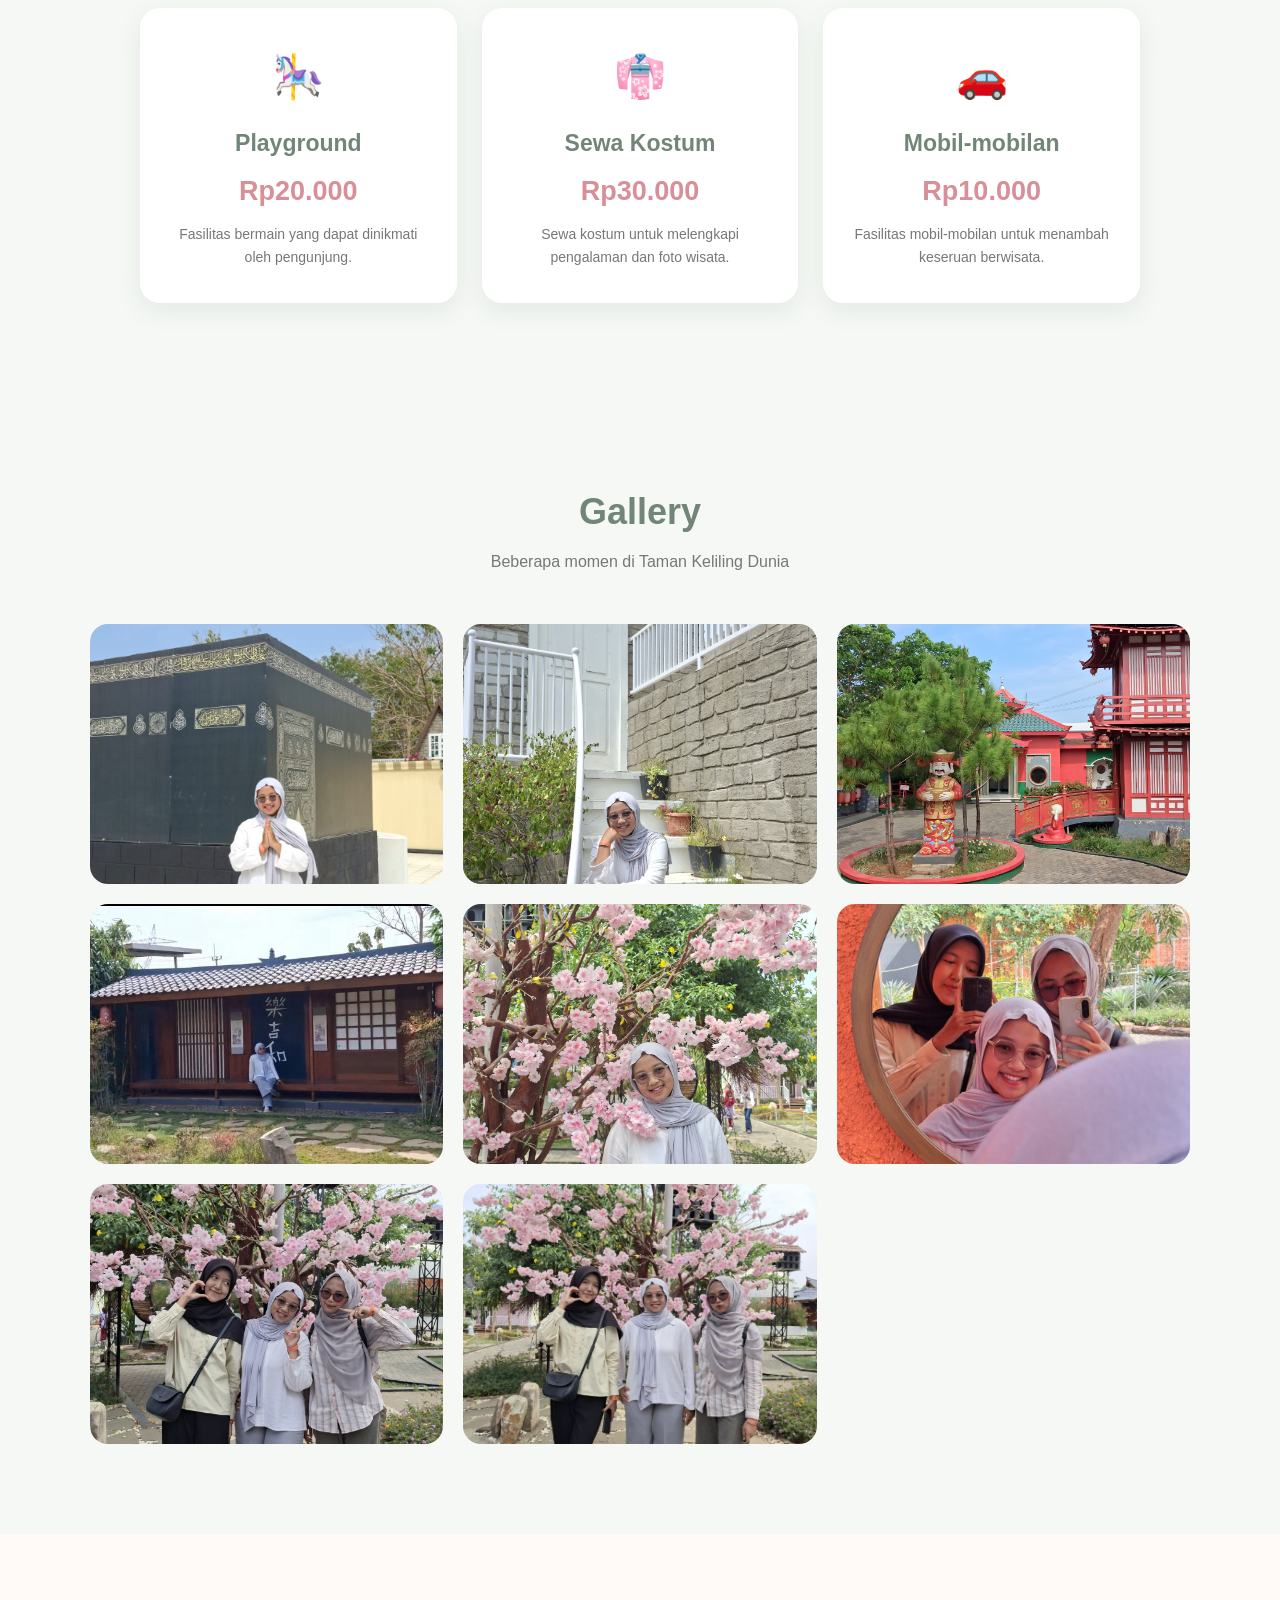
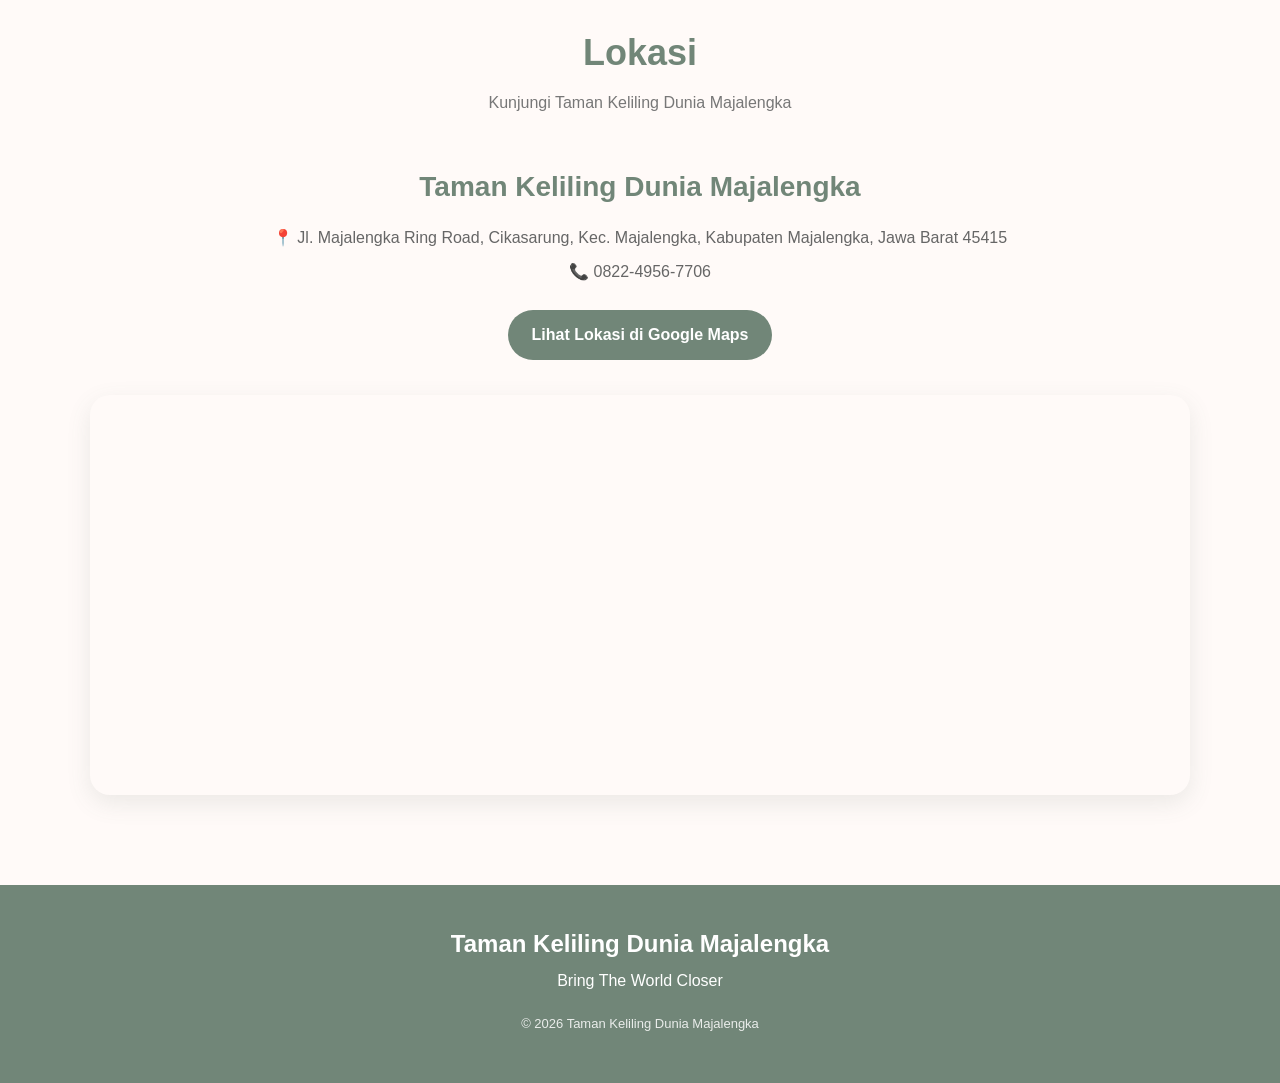
==== commit 1c371d3a: "Update index.html" ====
--- a/Website_Wisata/index.html
+++ b/Website_Wisata/index.html
@@ -1,4 +1,4 @@
-html
+
 <!DOCTYPE html>
 <html lang="id">
 <head>
@@ -161,20 +161,6 @@
     </div>
 </section>
 
-<section class="section video-section" id="video">
-    <div class="section-title">
-        <h2>Video Wisata</h2>
-        <p>Lihat suasana Taman Keliling Dunia Majalengka</p>
-    </div>
-
-    <div class="video-container">
-        <video controls preload="metadata">
-            <source src="video%20(1).mp4" type="video/mp4">
-            Browser kamu tidak mendukung pemutaran video.
-        </video>
-    </div>
-</section>
-
 <section class="section gallery" id="gallery">
     <div class="section-title">
         <h2>Gallery</h2>
@@ -256,5 +242,3 @@
 
 </body>
 </html>
-            
-   
